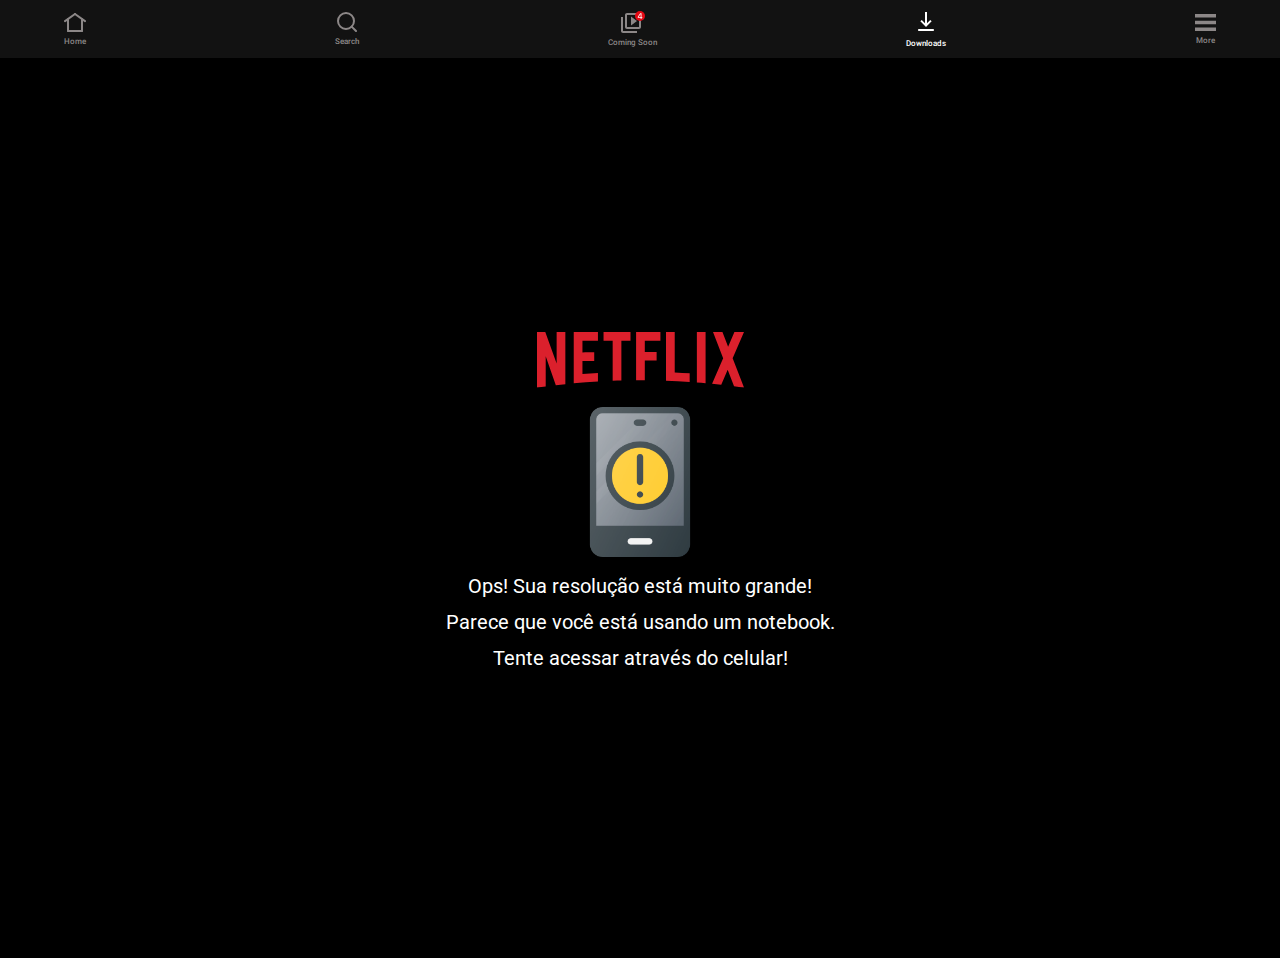
==== coming-soon.html @ 2c3dcb8f "feat: coming-soon page and components" ====
<!DOCTYPE html>
<html lang="pt-br">
<head>
    <link rel="stylesheet" href="./styles/pages/coming-soon.css">
    <meta charset="UTF-8">
    <meta http-equiv="X-UA-Compatible" content="IE=edge">
    <meta name="viewport" content="width=device-width, initial-scale=1.0">
    <title>Netflix | Comming Soon</title>
</head>
<body>
    
    <main class="content">
        <header class="status-bar">
            <p class="status-bar__time">20:20</p>
            <div class="status-bar__icons">
            <img src="./assets/icons/celular-connection.svg" alt="Conexão Celular">
            <img src="./assets/icons/wifi.svg" alt="Wifi">
            <img src="./assets/icons/battery.svg" alt="Bateria">
            </div>
        </header>
          
        <section class="notifications">
            <div class="notifications__title">
                <div class="notifications__icon">
                    <img src="assets/icons/bell.svg" alt="Notificações">
                </div>
                <h2 class="notifications__text">Notifications</h2>
            </div>
            <ul class="notifications__list">
                <li class="notifications-item">
                    <img class="notifications-item__img" src="assets/images/movie-notify01.png" alt="El Chapo">
                    <div class="notifications-item__text">
                        <h3 class="notifications-item__new">New Arrival</h3>
                        <h4 class="notifications-item__title">El Chapo</h4>
                        <p class="notifications-item__date">Jul 1</p>
                    </div>
                </li>
                <li class="notifications-item">
                    <img class="notifications-item__img" src="assets/images/movie-notify02.png" alt="Peaky Blinders">
                    <div class="notifications-item__text">
                        <h3 class="notifications-item__new">New Arrival</h3>
                        <h4 class="notifications-item__title">Peaky Blinders</h4>
                        <p class="notifications-item__date">Jul 1</p>
                    </div>
                </li>
            </ul>
        </section>
  
        <section class="movie-previews">
            <div class="movie-preview">
                <img class="movie-preview__img" src="assets/images/castle.png" alt="Castle & Castle">
                <div class="movie-preview__buttons">
                    <button class="movie-preview__btn">
                        <img src="assets/icons/bell.svg" alt="Lembrar-me">
                        Remind me
                    </button>
                    <button class="movie-preview__btn">
                        <img src="assets/icons/share.svg" alt="Compartilhar">
                        Share
                    </button>
                </div>
                <div class="movie-preview__content">
                    <p class="movie-preview__soon">Season 1 Coming July 1</p>
                    <h2 class="movie-preview__title">Castle & Castle</h2>
                    <p class="movie-preview__description">
                        Lorem ipsum dolor sit amet, consectetur adipisicing elit. Voluptatum alias voluptate maiores dicta sequi similique tempora officiis atque ducimus perferendis.
                    </p>
                    <ul class="movie-preview__tag-list">
                        <li class="movie-preview__tag">Steamy</li>
                        <li class="movie-preview__tag">Soapy</li>
                        <li class="movie-preview__tag">Slow Burn</li>
                        <li class="movie-preview__tag">Suspenseful</li>
                        <li class="movie-preview__tag">Teen</li>
                        <li class="movie-preview__tag">Mystery</li>
                    </ul>
                </div>
            </div>
            <div class="movie-preview">
                <img class="movie-preview__img" src="assets/images/movie-coming-soon2.png" alt="How to Get Away with Murder">
                <div class="movie-preview__buttons">
                    <button class="movie-preview__btn">
                        <img src="assets/icons/bell.svg" alt="Lembrar-me">
                        Remind me
                    </button>
                    <button class="movie-preview__btn">
                        <img src="assets/icons/share.svg" alt="Compartilhar">
                        Share
                    </button>
                </div>
                <div class="movie-preview__content">
                    <p class="movie-preview__soon">Season 10 Coming July 2</p>
                    <h2 class="movie-preview__title">How to Get Away with Murder</h2>
                    <p class="movie-preview__description">
                        Lorem ipsum dolor sit amet consectetur adipisicing elit. Ipsum molestiae tenetur rerum ipsam quia pariatur.
                    </p>
                    <ul class="movie-preview__tag-list">
                        <li class="movie-preview__tag">Steamy</li>
                        <li class="movie-preview__tag">Soapy</li>
                        <li class="movie-preview__tag">Slow Burn</li>
                        <li class="movie-preview__tag">Suspenseful</li>
                        <li class="movie-preview__tag">Teen</li>
                        <li class="movie-preview__tag">Mystery</li>
                    </ul>
                </div>
            </div>
            <div class="movie-preview">
                <img class="movie-preview__img" src="assets/images/movie-coming-soon3.png" alt="Faster">
                <div class="movie-preview__buttons">
                    <button class="movie-preview__btn">
                        <img src="assets/icons/bell.svg" alt="Lembrar-me">
                        Remind me
                    </button>
                    <button class="movie-preview__btn">
                        <img src="assets/icons/share.svg" alt="Compartilhar">
                        Share
                    </button>
                </div>
                <div class="movie-preview__content">
                    <p class="movie-preview__soon">Season 1 Coming December 14</p>
                    <h2 class="movie-preview__title">Faster</h2>
                    <p class="movie-preview__description">
                        Lorem ipsum dolor sit amet consectetur adipisicing elit. Modi possimus libero a hic. Veritatis, quos ut?
                    </p>
                    <ul class="movie-preview__tag-list">
                        <li class="movie-preview__tag">Steamy</li>
                        <li class="movie-preview__tag">Soapy</li>
                        <li class="movie-preview__tag">Slow Burn</li>
                        <li class="movie-preview__tag">Suspenseful</li>
                        <li class="movie-preview__tag">Teen</li>
                        <li class="movie-preview__tag">Mystery</li>
                    </ul>
                </div>                
            </div>
        </section>
    </main>

    <nav class="bottom-navbar__background">
        <div class="bottom-navbar">
            <a href="./home.html" class="bottom-navbar__icon">
                <img src="./assets/icons/home.svg" alt="Home">
                <p class="bottom-navbar__text">Home</p>
            </a>
            <a href="./search.html" class="bottom-navbar__icon">
                <img src="./assets/icons/search.svg" alt="Busca">
                <p class="bottom-navbar__text">Search</p>
            </a>
            <a href="./coming-soon.html" class="bottom-navbar__icon">
                <img src="./assets/icons/coming-soon.svg" alt="Em breve">
                <p class="bottom-navbar__text">Coming Soon</p>
            </a>
            <a href="./downloads.html" class="bottom-navbar__icon">
                <img src="./assets/icons/downloads-active.svg" alt="Downloads">
                <p class="bottom-navbar__text bottom-navbar__text--active">Downloads</p>
            </a>
            <a href="./more.html" class="bottom-navbar__icon">
                <img src="./assets/icons/more.svg" alt="Mais">
                <p class="bottom-navbar__text">More</p>
            </a>
        </div>
    </nav>

    <section class="max-resolution">
        <p align="center">
            <img src="./assets/icons/netflix-logo.svg" alt="Netflix"><br><br>
            <img src="./assets/images/alert.png" alt="Atenção" class="max-resolution__img">
        </p><br>
        <p class="max-resolution__text">Ops! Sua resolução está muito grande!</p><br>
        <p class="max-resolution__text max-resolution__text--tablet">Parece que você está usando um tablet.</p>
        <br class="max-resolution__text--tablet">
        <p class="max-resolution__text max-resolution__text--notebook">Parece que você está usando um notebook.</p>
        <br class="max-resolution__text--notebook">
        <p class="max-resolution__text">Tente acessar através do celular!</p><br>
    </section>
</body>
</html>
---- styles/pages/coming-soon.css ----
@import '../utils/index.css';
@import '../components/status-bar.css';
@import '../components/notifications.css';
@import '../components/movie-preview.css';
@import '../components/bottom-navbar.css';

.movie-previews {
  display: flex;
  flex-direction: column;
  gap: 17px;
  margin-top: 25px;
  margin-bottom: 100px;
}
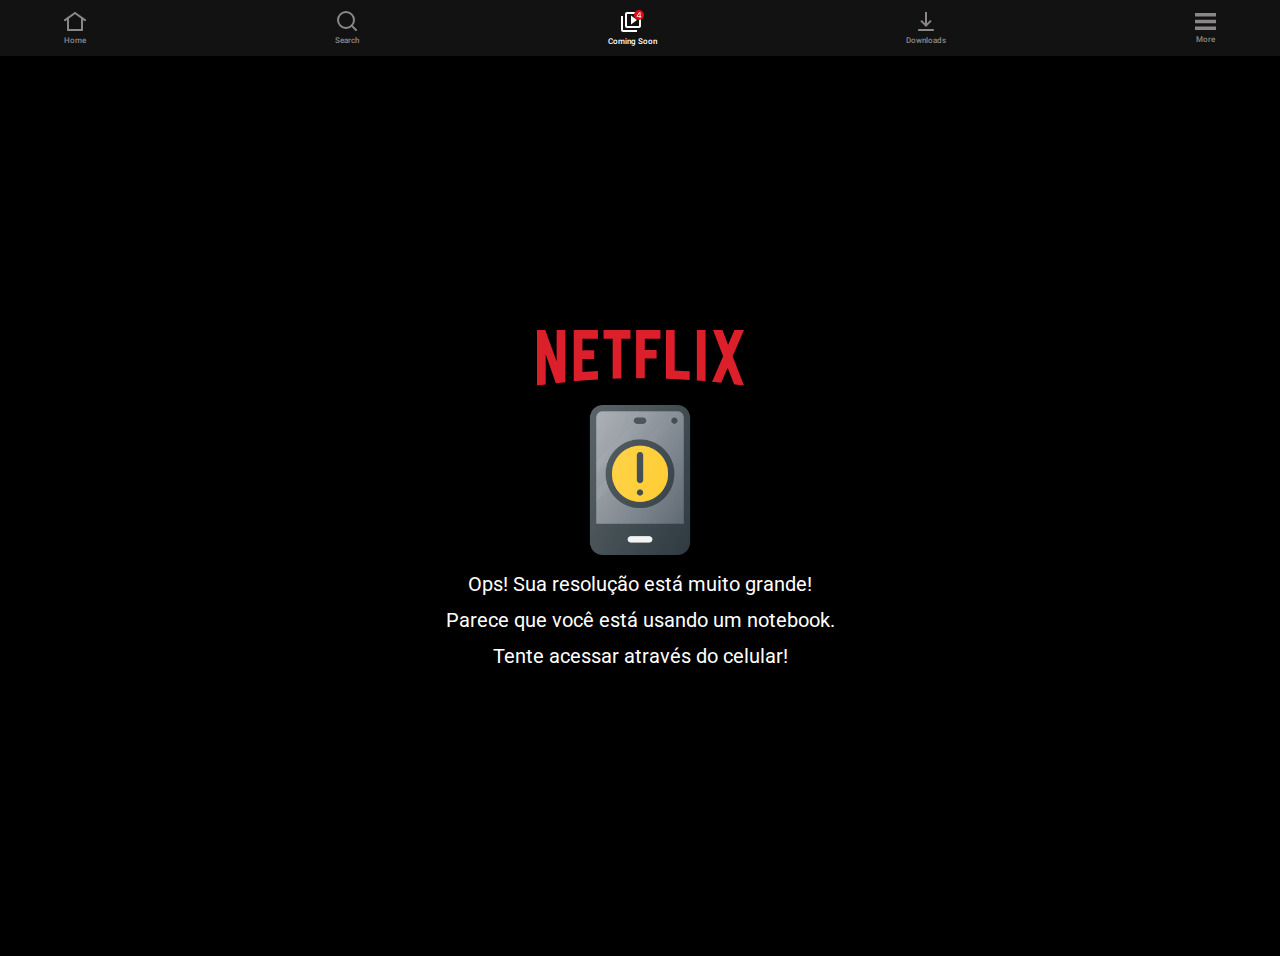
==== commit 478dd21a: "fix: update coming-soon page" ====
--- a/coming-soon.html
+++ b/coming-soon.html
@@ -145,12 +145,12 @@
                 <p class="bottom-navbar__text">Search</p>
             </a>
             <a href="./coming-soon.html" class="bottom-navbar__icon">
-                <img src="./assets/icons/coming-soon.svg" alt="Em breve">
-                <p class="bottom-navbar__text">Coming Soon</p>
+                <img src="./assets/icons/coming-soon-active.svg" alt="Em breve">
+                <p class="bottom-navbar__text  bottom-navbar__text--active">Coming Soon</p>
             </a>
             <a href="./downloads.html" class="bottom-navbar__icon">
-                <img src="./assets/icons/downloads-active.svg" alt="Downloads">
-                <p class="bottom-navbar__text bottom-navbar__text--active">Downloads</p>
+                <img src="./assets/icons/downloads.svg" alt="Downloads">
+                <p class="bottom-navbar__text">Downloads</p>
             </a>
             <a href="./more.html" class="bottom-navbar__icon">
                 <img src="./assets/icons/more.svg" alt="Mais">
